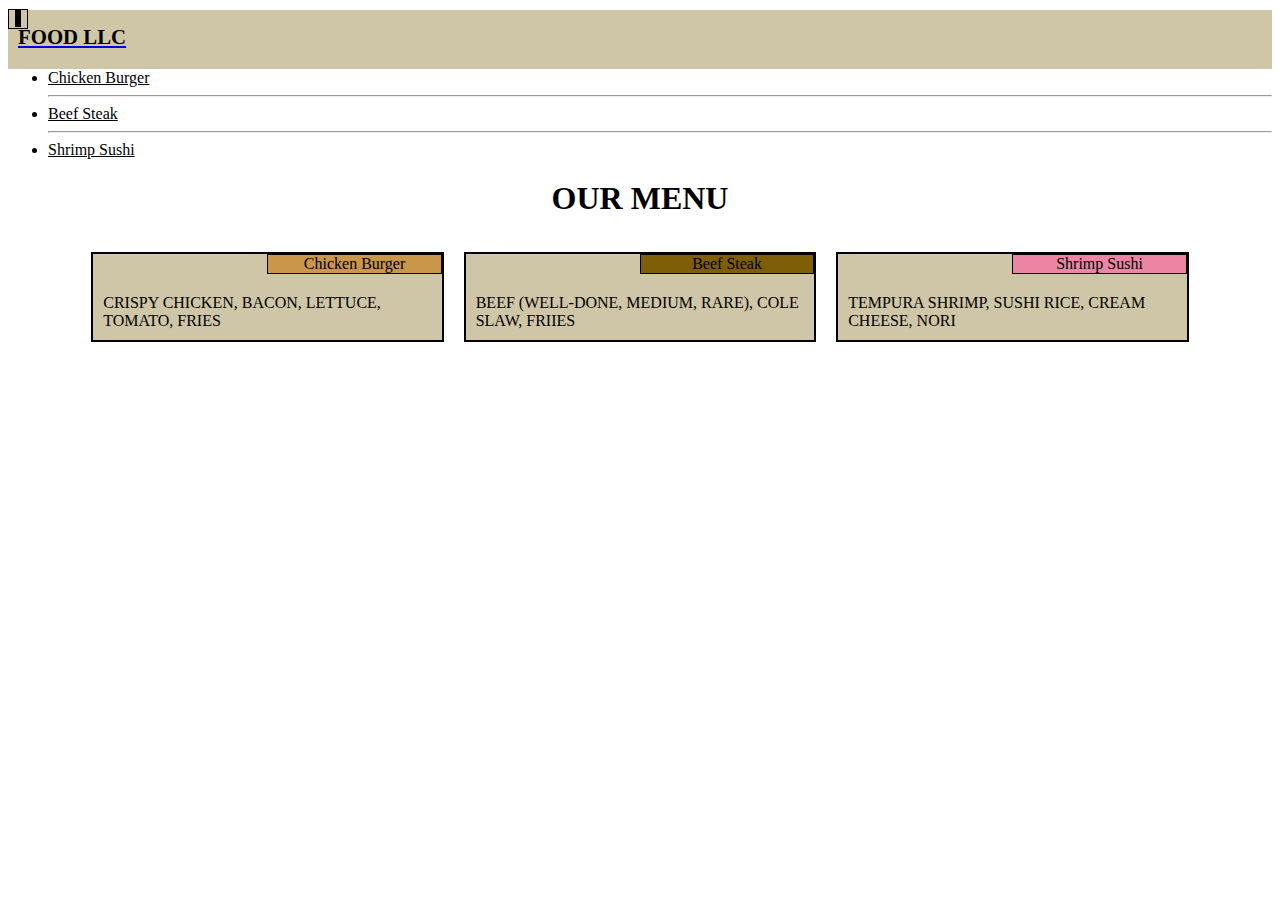
==== module3-task/index.html @ d62b3dd1 "module 3" ====
<html lang="en">
<head>
    <meta charset="UTF-8">
    <meta http-equiv="X-UA-Compatible" content="IE=edge">
    <meta name="viewport" content="width=device-width, initial-scale=1.0">
    <title>ASSIGNMENT SOLUTION FOR MODULE 3</title>
    <link rel="stylesheet" href="style.css">
    <style>
        
        * {
            box-sizing: border-box;
            font-family: 'Times New Roman', Times, serif;
        }

        @media (min-width: 992px) {
            .col-lg-1, .col-lg-2, .col-lg-3, .col-lg-4, .col-lg-5, .col-lg-6, .col-lg-7, .col-lg-8, .col-lg-9, .col-lg-10, .col-lg-11, .col-lg-12{
            float: left;
            }
            .col-lg-1 {
                width: 8.33%;
            }
            .col-lg-2 {
                width: 16.66%;
            }
            .col-lg-3 {
                width: 25%;
            }
            .col-lg-4 {
                width: 33.33%;
            }
            .col-lg-5 {
                width: 41.66%;
            }
            .col-lg-6 {
                width: 50%;
            }
            .col-lg-7 {
                width: 58.33%;
            }
            .col-lg-8 {
                width: 66.66%;
            }
            .col-lg-9 {
                width: 74.99%;
            }
            .col-lg-10 {
                width: 83.33%;
            }
            .col-lg-11 {
                width: 91.66%;
            }
            .col-lg-12 {
                width: 100%;
            }
        }   
        
        @media (min-width: 768px) and (max-width: 991px){
            .col-md-1, .col-md-2, .col-md-3, .col-lg-4, .col-md-5, .col-md-6, .col-md-7, .col-md-8, .col-md-9, .col-md-10, .col-md-11, .col-md-12{
            float: left;
            }
            .col-md-1 {
                width: 8.33%;
            }
            .col-md-2 {
                width: 16.66%;
            }
            .col-md-3 {
                width: 25%;
            }
            .col-md-4 {
                width: 33.33%;
            }
            .col-md-5 {
                width: 41.66%;
            }
            .col-md-6 {
                width: 50%;
            }
            .col-md-7 {
                width: 58.33%;
            }
            .col-md-8 {
                width: 66.66%;
            }
            .col-md-9 {
                width: 74.99%;
            }
            .col-md-10 {
                width: 83.33%;
            }
            .col-md-11 {
                width: 91.66%;
            }
            .col-md-12 {
                width: 100%;
            }
        }

        @media (max-width: 767px) {
            .col-sm-1, .col-sm-2, .col-sm-3, .col-sm-4, .col-sm-5, .col-sm-6, .col-lg-7, .col-sm-8, .col-sm-9, .col-sm-10, .col-sm-11, .col-sm-12 {
            float: left;
            }
            .col-sm-1 {
                width: 8.33%;
            }
            .col-sm-2 {
                width: 16.66%;
            }
            .col-sm-3 {
                width: 25%;
            }
            .col-sm-4 {
                width: 33.33%;
            }
            .col-sm-5 {
                width: 41.66%;
            }
            .col-sm-6 {
                width: 50%;
            }
            .col-sm-7 {
                width: 58.33%;
            }
            .col-sm-8 {
                width: 66.66%;
            }
            .col-sm-9 {
                width: 74.99%;
            }
            .col-sm-10 {
                width: 83.33%;
            }
            .col-sm-11 {
                width: 91.66%;
            }
            .col-sm-12 {
                width: 100%;
            }
        }  

        h1 {
            margin-bottom: 15px;
            text-align: center;
        }
        
        .row {
            width: 90%;
            margin-right: auto;
            margin-left: auto;
            padding: 10px;
        }            
        
        .menu{
            background-color: #cfc6a7;
            margin:10px;
            border:2px solid black;
        }
        
        .dishname{
            width:40%;
            float:right;
            border: 1px solid black;
            text-align: center;
            font-size: 100%;
        }

        .ingredients{
            margin:10px;
            margin-top:40px;
            clear:both;
        }
 
        #chickenburger {
            background-color: #c9964a;
            width: 50%;
        }
        #beefsteak {
            background-color: #7e5e07;
            width: 50%;
        }
        #sushi {
            background-color: #ec85a4;
            width: 50%;
        }
    
    </style>
</head>
<body>
  <header>
    <nav id="header-nav" class="navbar navbar-default">
      <div class="container">
        <div class="navbar-header">
          <div class="navbar-brand">
            <a href="index.html"><h1>FOOD LLC</h1></a>
          </div>

          <button type="button" class="navbar-toggle collapsed visible-xs" data-toggle="collapse" data-target="#collapsable-nav" aria-expanded="false">
            <span class="icon-bar"></span>
            <span class="icon-bar"></span>
            <span class="icon-bar"></span>
          </button>
          </div>
        
        <div id="collapsable-nav" class="collapse navbar-collapse">
           <ul id="nav-list" class="nav navbar-nav navbar-right visible-xs">
            <li>
              <a href="#chickenburger"> Chicken Burger </a>
            <hr>
            </li>
            <li>
              <a href="#beefsteak"> Beef Steak</a>
            <hr>
            </li>
            <li>
              <a href="#sushi"> Shrimp Sushi </a>
            </li>
          </ul><!-- #nav-list -->
        </div><!-- .collapse .navbar-collapse -->
      </div> 
    </nav>
  
    
    <h1>OUR MENU</h1>
    
    <div class="row">
        <div class="col-lg-4 col-md-6 col-sm-12">
            <div class='menu'> 
                <div class='dishname' id="chickenburger">Chicken Burger</div>
                <p class='ingredients'> CRISPY CHICKEN, BACON, LETTUCE, TOMATO, FRIES</p>
            </div>
        </div>
        
      
        <div class="col-lg-4 col-md-6 col-sm-12">
            <div class='menu'> 
                <div class='dishname' id="beefsteak">Beef Steak</div>
                <p class='ingredients'>BEEF (WELL-DONE, MEDIUM, RARE), COLE SLAW, FRIIES</p>
            </div>
        </div>
      
        <div class="col-lg-4 col-md-12 col-sm-12"> 
            <div class='menu'>
                <div class='dishname' id="sushi">Shrimp Sushi</div>
                <p class='ingredients'> TEMPURA SHRIMP, SUSHI RICE, CREAM CHEESE, NORI</p>
            </div>
        </div>
    </div>
  </header>
</body>
</html>
---- module3-task/style.css ----
#header-nav {
    background-color: #cfc6a7;
    border-radius: 0;
    border: 0;
  }
  
  .navbar-brand {
    margin: 10px;
    padding-top: 15px;
  }
  
  .navbar-brand h1 { /* Restaurant name */
    color:black;
    text-align: left;
    font-size: 1.3em;
    font-weight: bold;
    margin-top: 0;
    margin-bottom: 0;
  }
  
  .navbar-brand span{
    text-transform: uppercase;
    font-size: 1.3em;
  }
  
  .navbar-brand a:hover, .navbar-brand a:focus {
    text-decoration: none;
  }
  
  .navbar-header button.navbar-toggle, .navbar-header .icon-bar {
    border: 1px solid black;
    background-color: #cfc6a7;
  }
  
  .navbar-header button.navbar-toggle {
    clear: both;
    margin-top: -50px;
  }
  
  #nav-list {
    background-color: #fff;
    margin-top: 10px;
  }
  #nav-list a {
    color: black;
    text-align: center;
  }
  #nav-list a:hover {
    background: #E7E7E7;
  }
  
  #nav-list li {
    border: black;
  }
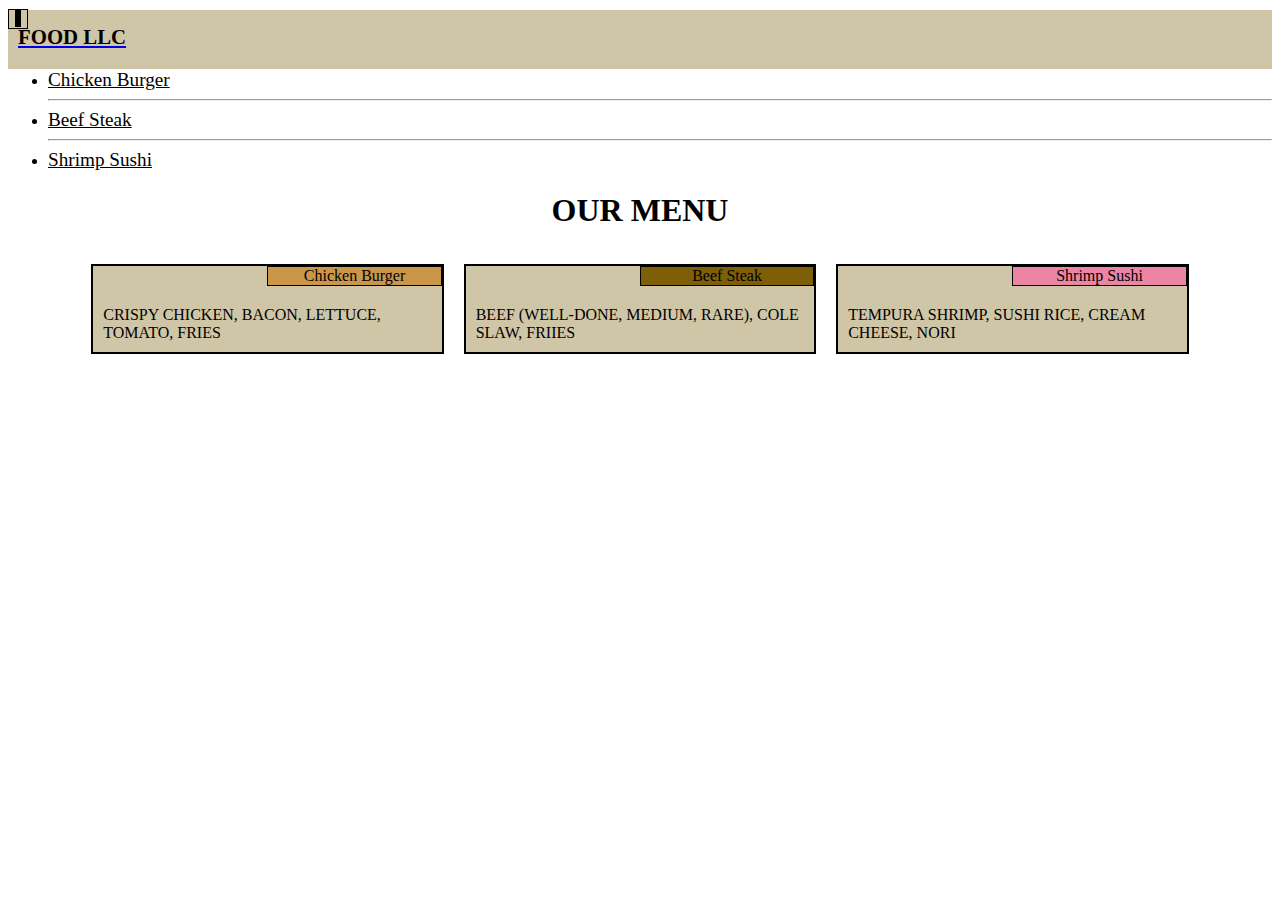
==== commit 8c8ccf81: "update" ====
--- a/module3-task/index.html
+++ b/module3-task/index.html
@@ -218,6 +218,7 @@
         </div><!-- .collapse .navbar-collapse -->
       </div> 
     </nav>
+  </header>
   
     
     <h1>OUR MENU</h1>
--- a/module3-task/style.css
+++ b/module3-task/style.css
@@ -53,4 +53,35 @@
   #nav-list li {
     border: black;
   }
-  +  
+    /* Header */
+
+
+    .navbar-brand p img { /* Star-K */
+      height: 20px;
+    }
+  
+    #collapsable-nav a { /* Collapsed nav menu text */
+      font-size: 1.2em;
+    }
+    #collapsable-nav a span { /* Collapsed nav menu glyph */
+      font-size: 1em;
+      margin-right: 5px;
+    }
+  
+    #call-btn > a {
+      font-size: 1.5em;
+      display: block;
+      margin: 0 20px;
+      padding: 10px;
+      border: 2px solid #fff;
+      background-color: white;
+      color: white;
+    }
+    #xs-deliver {
+      margin-top: 5px;
+      font-size: .7em;
+      letter-spacing: .1em;
+      text-transform: uppercase;
+    }
+ 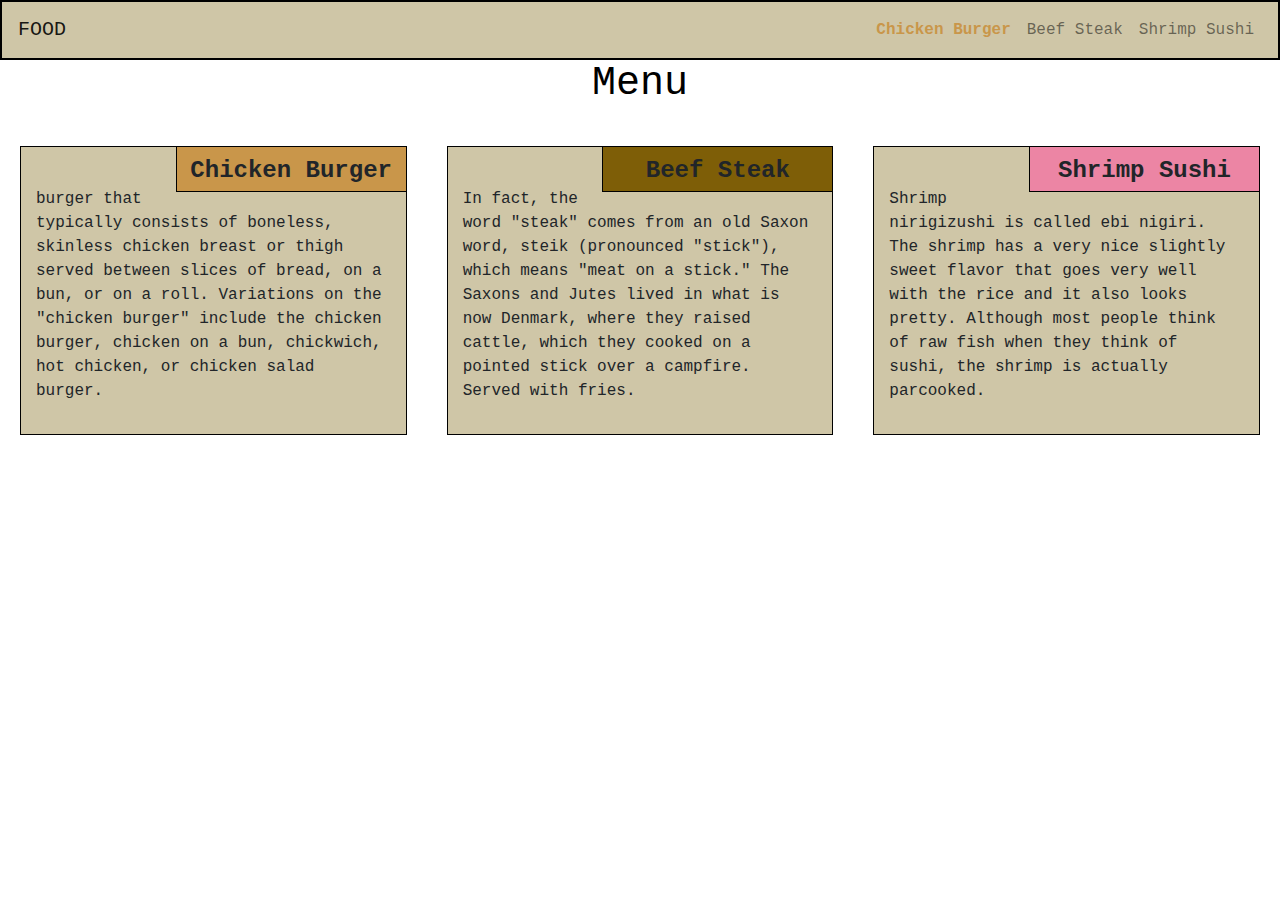
==== commit e0f10d0b: "update" ====
--- a/module3-task/index.html
+++ b/module3-task/index.html
@@ -1,251 +1,78 @@
-<html lang="en">
+<!DOCTYPE html>
+
+<html>
+
 <head>
-    <meta charset="UTF-8">
+    <meta charset="utf-8">
     <meta http-equiv="X-UA-Compatible" content="IE=edge">
-    <meta name="viewport" content="width=device-width, initial-scale=1.0">
-    <title>ASSIGNMENT SOLUTION FOR MODULE 3</title>
+    <meta name="viewport" content="width=device-width, initial-scale=1">
+    <link rel="stylesheet" href="https://stackpath.bootstrapcdn.com/bootstrap/4.3.1/css/bootstrap.min.css">
     <link rel="stylesheet" href="style.css">
-    <style>
-        
-        * {
-            box-sizing: border-box;
-            font-family: 'Times New Roman', Times, serif;
-        }
+</head>
 
-        @media (min-width: 992px) {
-            .col-lg-1, .col-lg-2, .col-lg-3, .col-lg-4, .col-lg-5, .col-lg-6, .col-lg-7, .col-lg-8, .col-lg-9, .col-lg-10, .col-lg-11, .col-lg-12{
-            float: left;
-            }
-            .col-lg-1 {
-                width: 8.33%;
-            }
-            .col-lg-2 {
-                width: 16.66%;
-            }
-            .col-lg-3 {
-                width: 25%;
-            }
-            .col-lg-4 {
-                width: 33.33%;
-            }
-            .col-lg-5 {
-                width: 41.66%;
-            }
-            .col-lg-6 {
-                width: 50%;
-            }
-            .col-lg-7 {
-                width: 58.33%;
-            }
-            .col-lg-8 {
-                width: 66.66%;
-            }
-            .col-lg-9 {
-                width: 74.99%;
-            }
-            .col-lg-10 {
-                width: 83.33%;
-            }
-            .col-lg-11 {
-                width: 91.66%;
-            }
-            .col-lg-12 {
-                width: 100%;
-            }
-        }   
-        
-        @media (min-width: 768px) and (max-width: 991px){
-            .col-md-1, .col-md-2, .col-md-3, .col-lg-4, .col-md-5, .col-md-6, .col-md-7, .col-md-8, .col-md-9, .col-md-10, .col-md-11, .col-md-12{
-            float: left;
-            }
-            .col-md-1 {
-                width: 8.33%;
-            }
-            .col-md-2 {
-                width: 16.66%;
-            }
-            .col-md-3 {
-                width: 25%;
-            }
-            .col-md-4 {
-                width: 33.33%;
-            }
-            .col-md-5 {
-                width: 41.66%;
-            }
-            .col-md-6 {
-                width: 50%;
-            }
-            .col-md-7 {
-                width: 58.33%;
-            }
-            .col-md-8 {
-                width: 66.66%;
-            }
-            .col-md-9 {
-                width: 74.99%;
-            }
-            .col-md-10 {
-                width: 83.33%;
-            }
-            .col-md-11 {
-                width: 91.66%;
-            }
-            .col-md-12 {
-                width: 100%;
-            }
-        }
+<body>
+    <header>
+        <nav class="navbar navbar-expand-lg navbar-light" style="background-color: #cfc6a7; border: 2px solid black;">
+            <a class="navbar-brand" href="#">FOOD</a>
+            <button class="navbar-toggler" style="border: black 1px solid;" type="button" data-toggle="collapse" data-target="#navbarNavAltMarkup"
+                aria-controls="navbarNavAltMarkup" aria-expanded="false" aria-label="Toggle navigation">
+                <span class="navbar-toggler-icon"></span>
+            </button>
 
-        @media (max-width: 767px) {
-            .col-sm-1, .col-sm-2, .col-sm-3, .col-sm-4, .col-sm-5, .col-sm-6, .col-lg-7, .col-sm-8, .col-sm-9, .col-sm-10, .col-sm-11, .col-sm-12 {
-            float: left;
-            }
-            .col-sm-1 {
-                width: 8.33%;
-            }
-            .col-sm-2 {
-                width: 16.66%;
-            }
-            .col-sm-3 {
-                width: 25%;
-            }
-            .col-sm-4 {
-                width: 33.33%;
-            }
-            .col-sm-5 {
-                width: 41.66%;
-            }
-            .col-sm-6 {
-                width: 50%;
-            }
-            .col-sm-7 {
-                width: 58.33%;
-            }
-            .col-sm-8 {
-                width: 66.66%;
-            }
-            .col-sm-9 {
-                width: 74.99%;
-            }
-            .col-sm-10 {
-                width: 83.33%;
-            }
-            .col-sm-11 {
-                width: 91.66%;
-            }
-            .col-sm-12 {
-                width: 100%;
-            }
-        }  
+            <div class="collapse navbar-collapse justify-content-end" id="navbarNavAltMarkup">
+                <div class="nav navbar-nav" id="nav-text">
+                    <a class="nav-item nav-link active" href="#" style = "color: #c9964a; font-weight: bold;">Chicken Burger<span class="sr-only">(current)</span></a>
+                    <a class="nav-item nav-link" href="#"> <span class="hidden-md-up">Beef Steak</span></a>
+                    <a class="nav-item nav-link" href="#">Shrimp Sushi</a>
+                </div>
+            </div>
+        </nav>
+    </header>
 
-        h1 {
-            margin-bottom: 15px;
-            text-align: center;
-        }
-        
-        .row {
-            width: 90%;
-            margin-right: auto;
-            margin-left: auto;
-            padding: 10px;
-        }            
-        
-        .menu{
-            background-color: #cfc6a7;
-            margin:10px;
-            border:2px solid black;
-        }
-        
-        .dishname{
-            width:40%;
-            float:right;
-            border: 1px solid black;
-            text-align: center;
-            font-size: 100%;
-        }
+    <h1>Menu</h1>
 
-        .ingredients{
-            margin:10px;
-            margin-top:40px;
-            clear:both;
-        }
- 
-        #chickenburger {
-            background-color: #c9964a;
-            width: 50%;
-        }
-        #beefsteak {
-            background-color: #7e5e07;
-            width: 50%;
-        }
-        #sushi {
-            background-color: #ec85a4;
-            width: 50%;
-        }
+    <div class="box">
+        <div class="container item1">
+            <section class="chicken">
+                <h2>Chicken Burger</h2>
+                <p>
+                    burger that typically consists of boneless, skinless chicken breast or thigh served between slices of bread, 
+                    on a bun, or on a roll. Variations on the "chicken burger" include the chicken burger, 
+                    chicken on a bun, chickwich, hot chicken, or chicken salad burger. 
+                </p>
+            </section>
+        </div>
+
+        <div class="container item2">
+            <section class="beef">
+                <h2>Beef Steak</h2>
+                <p>
+                    In fact, the word "steak" comes from an old Saxon word, steik (pronounced "stick"), 
+                    which means "meat on a stick." The Saxons and Jutes lived in what is now Denmark, 
+                    where they raised cattle, which they cooked on a pointed stick over a campfire.
+                    Served with fries.
+                </p>
+            </section>
+        </div>
+
+        <div class="container item3">
+            <section class="sushi">
+                <h2>Shrimp Sushi</h2>
+                <p>
+                    Shrimp nirigizushi is called ebi nigiri. The shrimp has a very nice slightly sweet flavor 
+                    that goes very well with the rice and it also looks pretty. 
+                    Although most people think of raw fish when they think of sushi, the shrimp is actually ​parcooked. 
+                </p>
+            </section>
+        </div>
+
+    </div>
+
+
+
+   
+    <script src="https://stackpath.bootstrapcdn.com/bootstrap/4.3.1/js/bootstrap.min.js"></script>
     
-    </style>
-</head>
-<body>
-  <header>
-    <nav id="header-nav" class="navbar navbar-default">
-      <div class="container">
-        <div class="navbar-header">
-          <div class="navbar-brand">
-            <a href="index.html"><h1>FOOD LLC</h1></a>
-          </div>
+</body>
 
-          <button type="button" class="navbar-toggle collapsed visible-xs" data-toggle="collapse" data-target="#collapsable-nav" aria-expanded="false">
-            <span class="icon-bar"></span>
-            <span class="icon-bar"></span>
-            <span class="icon-bar"></span>
-          </button>
-          </div>
-        
-        <div id="collapsable-nav" class="collapse navbar-collapse">
-           <ul id="nav-list" class="nav navbar-nav navbar-right visible-xs">
-            <li>
-              <a href="#chickenburger"> Chicken Burger </a>
-            <hr>
-            </li>
-            <li>
-              <a href="#beefsteak"> Beef Steak</a>
-            <hr>
-            </li>
-            <li>
-              <a href="#sushi"> Shrimp Sushi </a>
-            </li>
-          </ul><!-- #nav-list -->
-        </div><!-- .collapse .navbar-collapse -->
-      </div> 
-    </nav>
-  </header>
-  
-    
-    <h1>OUR MENU</h1>
-    
-    <div class="row">
-        <div class="col-lg-4 col-md-6 col-sm-12">
-            <div class='menu'> 
-                <div class='dishname' id="chickenburger">Chicken Burger</div>
-                <p class='ingredients'> CRISPY CHICKEN, BACON, LETTUCE, TOMATO, FRIES</p>
-            </div>
-        </div>
-        
-      
-        <div class="col-lg-4 col-md-6 col-sm-12">
-            <div class='menu'> 
-                <div class='dishname' id="beefsteak">Beef Steak</div>
-                <p class='ingredients'>BEEF (WELL-DONE, MEDIUM, RARE), COLE SLAW, FRIIES</p>
-            </div>
-        </div>
-      
-        <div class="col-lg-4 col-md-12 col-sm-12"> 
-            <div class='menu'>
-                <div class='dishname' id="sushi">Shrimp Sushi</div>
-                <p class='ingredients'> TEMPURA SHRIMP, SUSHI RICE, CREAM CHEESE, NORI</p>
-            </div>
-        </div>
-    </div>
-  </header>
-</body>
 </html>--- a/module3-task/style.css
+++ b/module3-task/style.css
@@ -1,87 +1,141 @@
+* {
+  box-sizing: border-box;
+  font-family: 'Courier New', monospace;
+}
 
-#header-nav {
-    background-color: #cfc6a7;
-    border-radius: 0;
-    border: 0;
-  }
-  
-  .navbar-brand {
-    margin: 10px;
-    padding-top: 15px;
-  }
-  
-  .navbar-brand h1 { /* Restaurant name */
-    color:black;
-    text-align: left;
-    font-size: 1.3em;
-    font-weight: bold;
-    margin-top: 0;
-    margin-bottom: 0;
-  }
-  
-  .navbar-brand span{
-    text-transform: uppercase;
-    font-size: 1.3em;
-  }
-  
-  .navbar-brand a:hover, .navbar-brand a:focus {
-    text-decoration: none;
-  }
-  
-  .navbar-header button.navbar-toggle, .navbar-header .icon-bar {
-    border: 1px solid black;
-    background-color: #cfc6a7;
-  }
-  
-  .navbar-header button.navbar-toggle {
-    clear: both;
-    margin-top: -50px;
-  }
-  
-  #nav-list {
-    background-color: #fff;
-    margin-top: 10px;
-  }
-  #nav-list a {
-    color: black;
-    text-align: center;
-  }
-  #nav-list a:hover {
-    background: #E7E7E7;
-  }
-  
-  #nav-list li {
-    border: black;
-  }
-  
-    /* Header */
+body {
+  background-color: white;
+}
+
+h1 {
+  text-align: center;
+  color: black;
+}
+
+.container {
+  border: none;
+margin-left: auto;
+margin-right: auto;
+margin-top: 10px;
+margin-bottom: 10px;
+padding: 10px;
+}
 
 
-    .navbar-brand p img { /* Star-K */
-      height: 20px;
-    }
-  
-    #collapsable-nav a { /* Collapsed nav menu text */
-      font-size: 1.2em;
-    }
-    #collapsable-nav a span { /* Collapsed nav menu glyph */
-      font-size: 1em;
-      margin-right: 5px;
-    }
-  
-    #call-btn > a {
-      font-size: 1.5em;
-      display: block;
-      margin: 0 20px;
-      padding: 10px;
-      border: 2px solid #fff;
-      background-color: white;
-      color: white;
-    }
-    #xs-deliver {
-      margin-top: 5px;
-      font-size: .7em;
-      letter-spacing: .1em;
-      text-transform: uppercase;
-    }
- +
+section {
+  border: 1px solid black;
+  background-color: #cfc6a7;
+  margin: 10px;
+}
+
+section>h2 {
+  float: right;
+  border-bottom: 1px solid black;
+  border-left: 1px solid black;
+  margin: 0;
+  width: 230px;
+  text-align: center;
+  font-style: Times;
+  font-size: 24px;
+  font-weight: bold;
+  height: 45px;
+  padding-top: 10px;
+}
+
+section.chicken>h2 {
+  background-color: #c9964a;
+}
+
+section.beef>h2 {
+  background-color: #7e5e07;
+}
+
+section.sushi>h2 {
+  background-color: #ec85a4;
+}
+
+section>p {
+  padding: 40px 15px 15px 15px;
+}
+
+span.sr-only {
+  color: brown;
+}
+
+
+
+/* Desktop */
+@media(min-width: 992px) {
+  .box {
+      display: grid;
+      grid-template-columns: repeat(3, 1fr);
+      grid-template-rows: 1fr;
+      grid-auto-flow: row;
+  }
+
+  .item1 {
+      grid-column: 1;
+      grid-row: 1;
+  }
+
+  .item3 {
+      grid-column: 3;
+      grid-row: 1;
+  }
+}
+
+/* Tablet */
+@media(min-width: 768px) and (max-width: 991px) {
+  .box {
+      display: grid;
+      grid-template-columns: repeat(2, 1fr);
+      grid-template-rows: repeat(2, 1fr);
+      grid-auto-flow: row;
+  }
+
+  .item1 {
+      grid-column: 1 / 2;
+      grid-row: 1 / 2;
+  }
+
+  .item2 {
+      grid-column: 2 / 3;
+      grid-row: 1 / 2;
+  }
+
+  .item3 {
+      grid-column: 1 / 3;
+      grid-row: 2 / 3;
+  }
+
+}
+
+/* Mobile  */
+@media (max-width: 768px) {
+  .box {
+      display: grid;
+      grid-template-columns: 1fr;
+      grid-template-rows: repeat(3, 1fr);
+      grid-auto-flow: column;
+  }
+
+  .item1 {
+      grid-column: 1;
+      grid-row: 1 / 2;
+  }
+
+  .item2 {
+      grid-column: 1;
+      grid-row: 2 / 3;
+  }
+
+  .item3 {
+      grid-column: 1;
+      grid-row: 3 / 4;
+  }
+}
+
+#nav-text a {
+  text-align: center;
+}